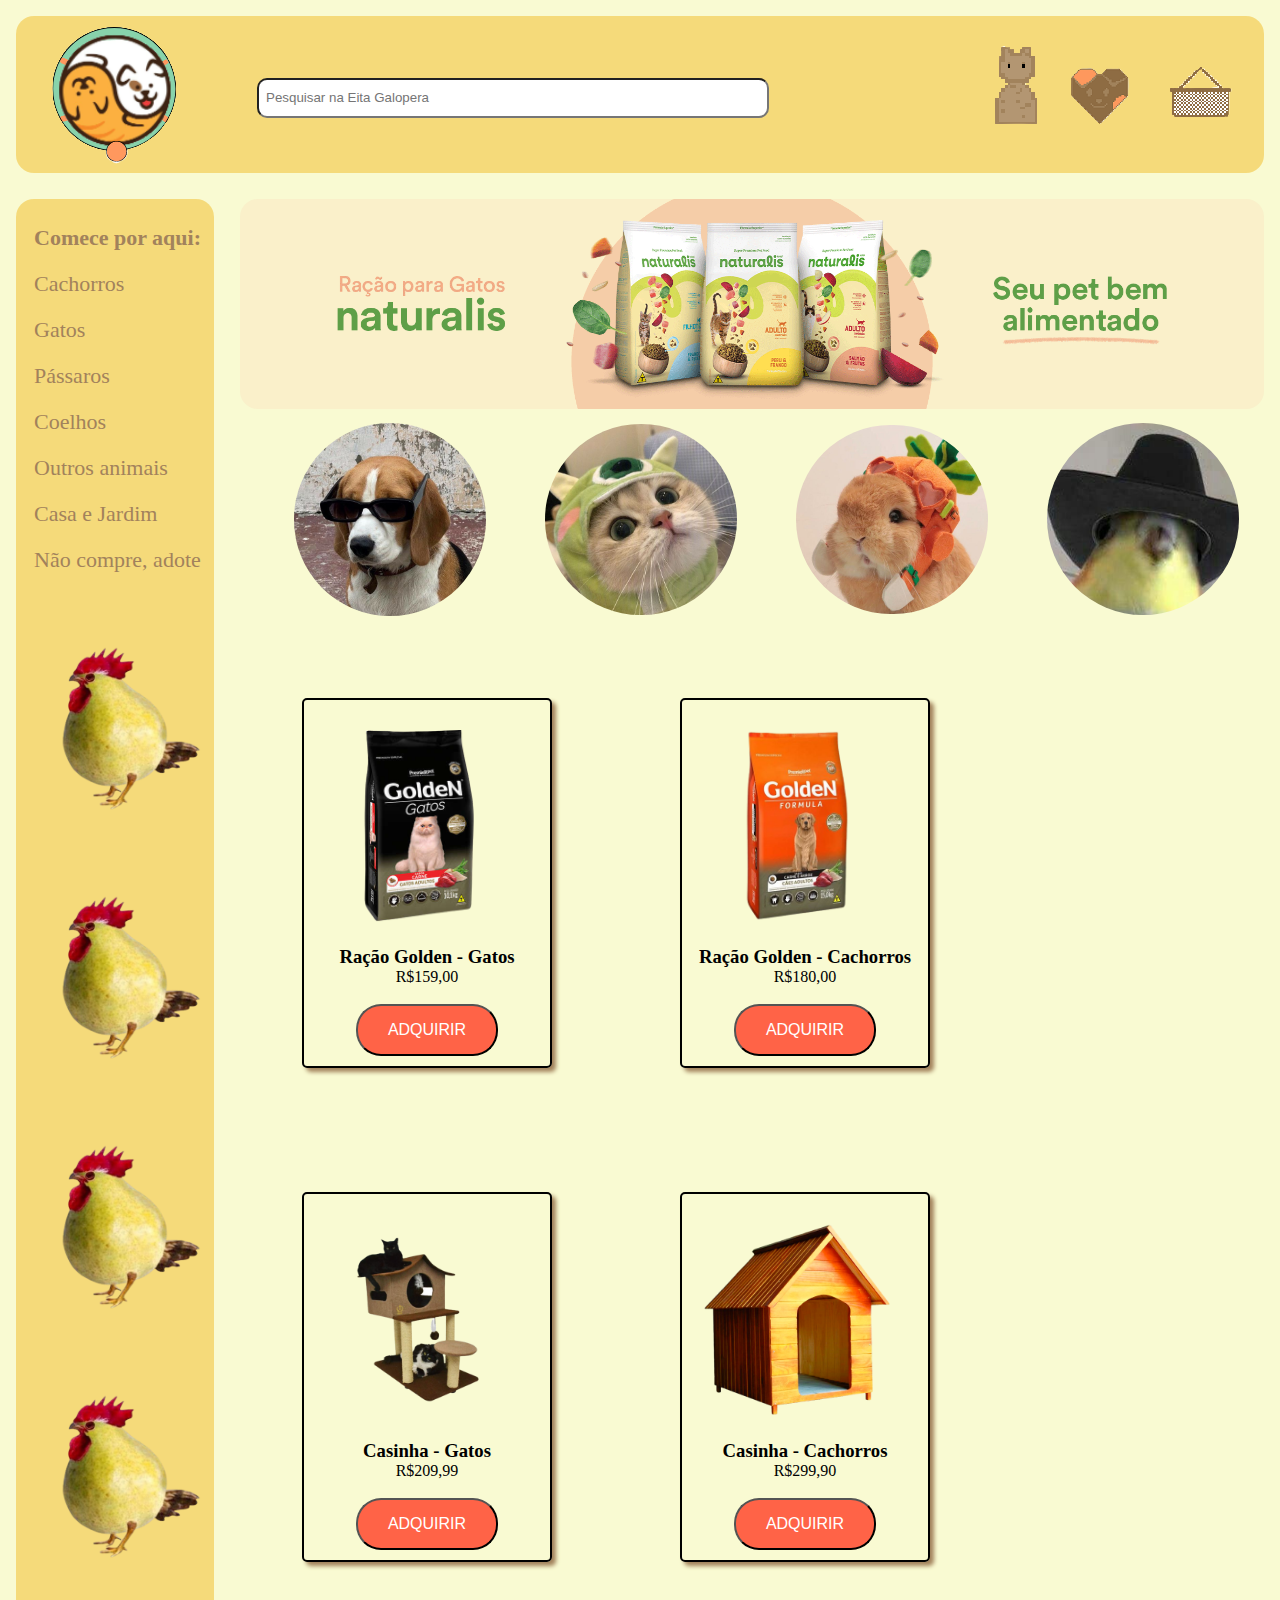
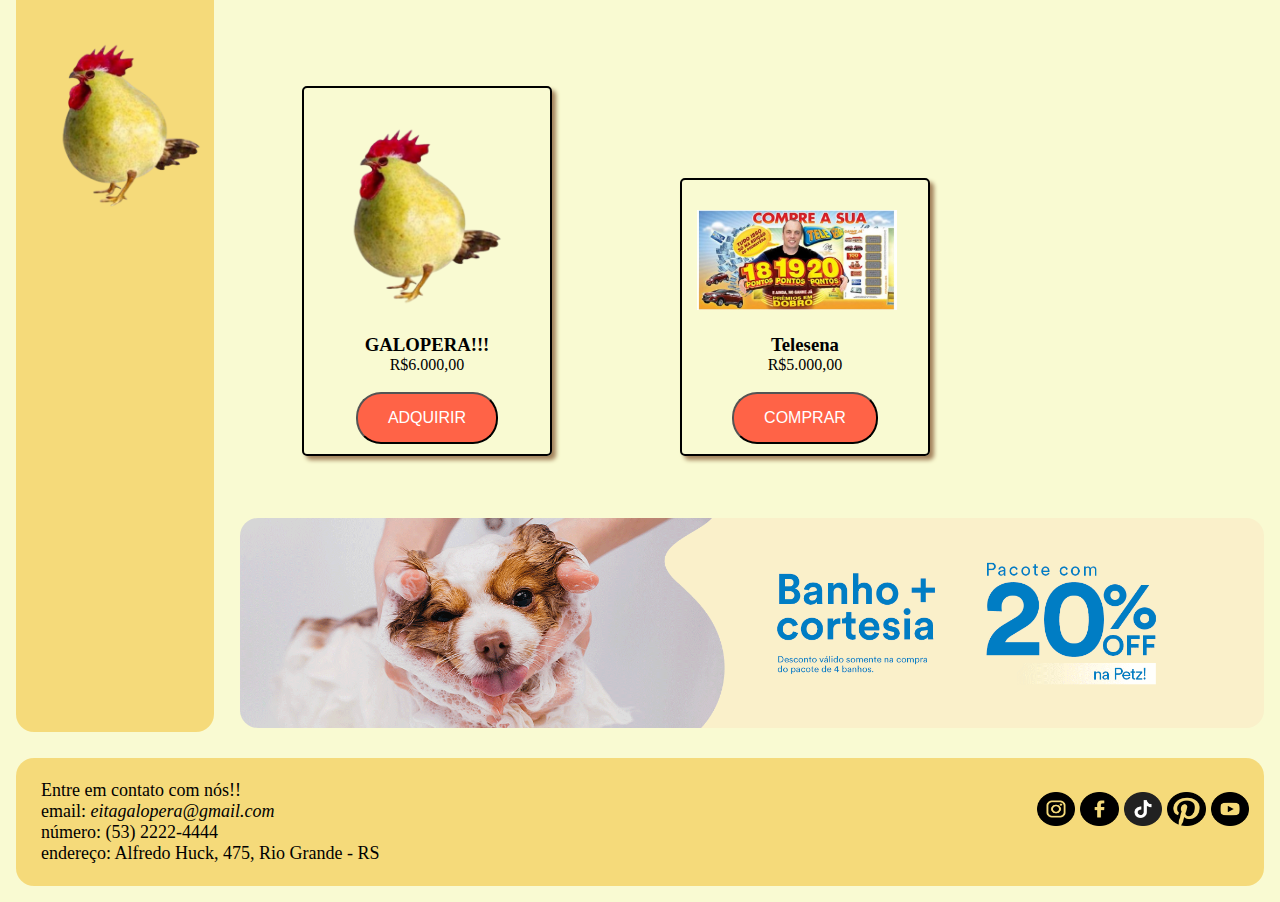
==== index.html @ 6eb30244 "Update index.html" ====
<!DOCTYPE html>
<html lang="pt-br">
  <head>
    <meta charset="UTF-8" />
    <meta http-equiv="X-UA-Compatible" content="IE=edge" />
    <meta name="viewport" content="width=device-width, initial-scale=1.0" />
    <title>Petshop</title>
    <link rel="STYLESHEET" type="text/css" href="petshop111.css" />
  </head>
  <body>
    <div class="container">
      <header>
        <div class="container_header">
          <!--Colocar as imagens e a barra de pesquisa-->
          <a href="./index.html"
            ><img src="./imagens/logopetshop.png" class="logo"
          /></a>
          <div class="pesquisa">
            <form>
              <legend></legend>
              <label for="n1"></label>
              <input
                type="text"
                id="n1"
                placeholder="  Pesquisar na Eita Galopera"
              /><br />
            </form>
          </div>
          <div class="botoes">
            <a href="login.html"><img src="./imagens/logotipo2.png" /></a>
            <img src="./imagens/logotipo3.png" />
            <img src="./imagens/logotipo4.png" />
          </div>
        </div>
      </header>
      <nav>
        <!--Barra lateral-->
        <div class="textomenu">
          <b>Comece por aqui:</b>
          <a href="./cachorro.html" title="Cachorros" class="hover"
            >Cachorros</a
        >
          <a href="./petshopgatos.html" title="Gatos" class="hover"
             >Gatos</a
        >
          <a href="./passaros.html" title="Passaros" class="hover"
             >Pássaros</a
        >
          <a href="./petshopcoelhos.html" title="Coelhos" class="hover"
             >Coelhos</a
        >
          
        
          <a href="" title="Outros animais" class="hover">Outros animais</a>
          <a href="" title="Casa e Jardim" class="hover">Casa e Jardim</a>
          <a href="" title="Nao compre, adote" class="hover"
            >Não compre, adote</a
          >
          <img class="galo" src="./imagens/galopera.png" />
          <img class="galo" src="./imagens/galopera.png" />
          <img class="galo" src="./imagens/galopera.png" />
          <img class="galo" src="./imagens/galopera.png" />
          <img class="galo" src="./imagens/galopera.png" />
        </div>
      </nav>
      <main>
        <!--tudo do centro-->
        <img class="pimg" src="./imagens/raçãogatos.png" />
        <div class="icones">
          <a href="./cachorro.html">
            <img class="dogs" src="./imagens/beagledomal.jpg"
          /></a>

          <a href="./petshopgatos.html"
            ><img class="cat" src="./imagens/gatomike.jpg"
          /></a>

          <a href="./petshopcoelhos.html"
            ><img class="coelho" src="./imagens/coelho.jpg"
          /></a>

          <a href="./passaros.html">
            <img class="bird" src="./imagens/xama.jpg"
          /></a>
        </div>
        <div class="produtos">
          <img class="quadrado" src="./imagens/racaomiau.png" alt="racaomiau" />
          <h3>Ração Golden - Gatos</h3>
          <p>R$159,00</p>
          <br />
          <button>Adquirir</button>
        </div>

        <div class="produtos">
          <img class="quadrado" src="./imagens/racaoauau.png" alt="racaoauau" />
          <h3>Ração Golden - Cachorros</h3>
          <p>R$180,00</p>
          <br />
          <button>Adquirir</button>
        </div>

        <div class="produtos">
          <img class="quadrado" src="./imagens/casamiau.png" alt="casa" />
          <h3>Casinha - Gatos</h3>
          <p>R$209,99</p>
          <br />
          <button>Adquirir</button>
        </div>

        <div class="produtos">
          <img class="quadrado" src="./imagens/casaauau.png" alt="casa" />
          <h3>Casinha - Cachorros</h3>
          <p>R$299,90</p>
          <br />
          <button>Adquirir</button>
        </div>

        <div class="produtos">
          <img class="quadrado" src="./imagens/galopera.png" alt="casa" />
          <h3>GALOPERA!!!</h3>
          <p>R$6.000,00</p>
          <br />
          <button>Adquirir</button>
        </div>
        <div class="produtos">
          <img
            class="quadrado telesena"
            src="./imagens/telesena.jpeg"
            alt="telesena"
          />
          <h3>Telesena</h3>
          <p>R$5.000,00</p>
          <br />
          <button>Comprar</button>
        </div>

        <img class="pimg" src="./imagens/bainho.gif" />
      </main>
      <footer>
        <!--rodape-->
        <div class="textorodape">
          Entre em contato com nós!! <br />
          email:<i> eitagalopera@gmail.com</i><br />
          número: (53) 2222-4444 <br />
          endereço: Alfredo Huck, 475, Rio Grande - RS
        </div>
        <div class="links">
          <a href="https://www.instagram.com/galo_pera._.729/" class="instagram"
            ><img class="redes" src="./imagens/instagram.png"
          /></a>
          <a href="https://twitter.com/galoperaaaa" class="instagram"
            ><img class="redes" src="./imagens/facebook.png"
          /></a>
          <a
            href="https://www.tiktok.com/@nickolly.x/video/7230228513599573254?q=galopera&t=1684506347280"
            class="instagram"
            ><img class="redes" src="./imagens/tiktok.png"
          /></a>
          <a
            href="https://br.pinterest.com/pin/400327854368213316/"
            class="instagram"
            ><img class="redes" src="./imagens/pinterest (3).png"
          /></a>
          <a href="https://www.instagram.com/galo_pera._.729/" class="instagram"
            ><img class="redes" src="./imagens/youtube.png"
          /></a>
        </div>
      </footer>
    </div>
  </body>
</html>
---- petshop111.css ----
* {
  margin: 0;
  padding: 0;
  box-sizing: border-box;
}
body {
  background: #f9fad2;
}
.container {
  display: grid;
  gap: 10px;
  grid-template-columns: 1fr 4fr;
  grid-template-areas:
    "header header"
    "nav main"
    "footer footer";
  background: #f9fad2;
}
header {
  margin: 1rem;
  padding: 0;
  display: flex;
  justify-content: stretch;
  align-items: center;
  grid-area: header;
  background: #f5da7a;
  border-radius: 18px;
}
.container_header {
  display: grid;
  margin: 0;
  padding: 0;
  gap: 10px;
  grid-template-columns: 1fr 5fr 1fr;
  grid-template-areas: "logo pesquisa pesquisa pesquisa pesquisa pesquisa botoes";
}

.logo {
  display: flex;
  align-items: center;
  justify-content: center;
  margin-left: 20px;
}
nav {
  grid-area: nav;
  background: #f5da7a;
  border-radius: 18px;
  margin-right: 1rem;
  margin-top: 0;
  margin-left: 1rem;
  margin-bottom: 0;
  padding-top: 1rem;
}
main {
  grid-area: main;
  background: #f9fad2;
  border-radius: 18px;
  margin-right: 1rem;
  margin-top: 0;
  margin-left: 0;
  margin-bottom: 0;
}
.botoes {
  grid-area: botoes;
  display: flex;
  justify-content: right;
  align-items: center;
  margin-right: 30px;
}

#n1 {
  position: absolute;
  width: 40vw;
  height: 40px;
  border-radius: 10px;
}
.pesquisa {
  display: flex;
  justify-content: left;
  align-items: center;
  margin-left: 3.6rem;
  margin-bottom: 1rem;
}

.textomenu {
  text-align: left;
  font-size: 22px;
  color: #a2825c;
  margin-left: 18px;
  margin-top: 10px;
  font-style: sigmar;
}
a {
  text-decoration: none;
  color: #a2825c;
  display: grid;
  font-style: sigmar;
}

.hover:hover {
  background: #f1bf51;
  width: 170px;
}
.hover {
  margin-top: 20px;
}

.pimg {
  width: clamp(50px, 80vw, 300vw);
  border-radius: 18px;
}

.dogs {
  grid-area: dog;
  display: flex;
  justify-content: center;
  align-items: center;
  border-radius: 700px;
  width: clamp(15px, 15vw, 30vw);
  margin-left: 54px;
  margin-top: 20px;
  margin-bottom: 20px;
  transition: 0.5s;
}
.bimg {
  width: clamp(50px, 80vw, 300vw);
  border-radius: 18px;
}

.textorodape {
  margin-left: 25px;
  font-size: 18px;
  margin-top: 22px;
  margin-bottom: 22px;
}

footer {
  padding: 0;
  display: flex;
  justify-content: space-between;
  align-items: stretch;
  background: #f5da7a;
  grid-area: footer;
  border-radius: 18px;
  margin: 1rem;
}

.links {
  margin: 0;
  padding: 0;
  margin-right: 25px;
  margin-top: -10px;
  display: grid;
  grid-template-columns: 5fr;
  grid-template-areas: "insta face tiktok rafaela youtube";
  gap: 5px;
}
.instagram {
  width: 3vw;
  height: 4vh;
  margin-top: 22px;
}

.redes {
  width: 3vw;
  height: 2.7vw;
  margin-top: 22px;
  margin-left: 10px;
}
.galo {
  width: 14vw;
  margin-top: 5vw;
}

button {
  display: inline-block;
  background-color: tomato;
  color: white;
  text-transform: uppercase;
  padding: 15px 30px;
  border-radius: 25px;
  font-size: 16px;
  text-decoration: none;
  position: relative;
  overflow: hidden;
}
.produtos {
  display: inline-block;
  text-align: center;
  margin: 62px;
  padding: 10px;
  border: 2px solid;
  border-radius: 5px;
  box-shadow: #a2825c;
  box-shadow: 4px 4px 4px #a2825c;
  width: clamp(180px, 20vw, 250px);
}

.quadrado {
  width: clamp(100px, 15vw, 30vw);
  margin-left: -17px;
  margin-top: 20px;
  margin-bottom: 20px;
}

@media (max-width: 900px) {
  #n1 {
    display: none;
  }
  .container {
    grid-template-columns: 1fr;
    grid-template-areas:
      "header"
      "nav"
      "main"
      "footer";
  }
  .textomenu {
    display: flex;
    flex-direction: row;
    font-size: 19px;
    gap: 14px;
  }
  .icones {
    flex-direction: column;
    width: 75px;
  }
  .pimg {
    display: none;
  }
  .galo {
    display: none;
  }
}

@media (max-width: 650px) {
  #n1 {
    display: none;
  }

  .container {
    grid-template-columns: 1fr;
    grid-template-areas:
      "header"
      "nav"
      "main"
      "footer";
  }
  .textomenu {
    display: flex;
    flex-direction: row;
    font-size: 19px;
    gap: 14px;
  }
  .pimg {
    display: none;
  }
  .galo {
    display: none;
  }

  .icones {
    display: none;
  }
}

.icones {
  margin: 0;
  padding: 0;
  margin-right: 25px;
  margin-top: -10px;
  display: grid;
  grid-template-columns: 4fr;
  grid-template-areas: "dog cat coelho bird";
  gap: 5px;
}

.cat {
  grid-area: cat;
  display: flex;
  justify-content: center;
  align-items: center;
  border-radius: 700px;
  width: clamp(15px, 15vw, 30vw);
  margin-left: 54px;
  margin-top: 20px;
  margin-bottom: 20px;
  transition: 0.5s;
}
.coelho {
  grid-area: coelho;
  display: flex;
  justify-content: center;
  align-items: center;
  border-radius: 700px;
  width: clamp(15px, 15vw, 30vw);
  margin-left: 54px;
  margin-top: 20px;
  margin-bottom: 20px;
  transition: 0.5s;
}

.bird {
  grid-area: bird;
  display: flex;
  justify-content: center;
  align-items: center;
  border-radius: 700px;
  width: clamp(15px, 15vw, 30vw);
  margin-left: 54px;
  margin-top: 20px;
  margin-bottom: 20px;
  transition: 0.5s;
}

.cat:hover,
.dogs:hover,
.bird:hover,
.coelho:hover {
  transition: 0.5s;
  opacity: 0.5;
}

.telesena {
  width: 200px;
  height: 100px;
}

button:hover {
  transition: 0.5s;
  background-color: rgb(179, 65, 65);
}

button {
  transition: 0.5s;
}
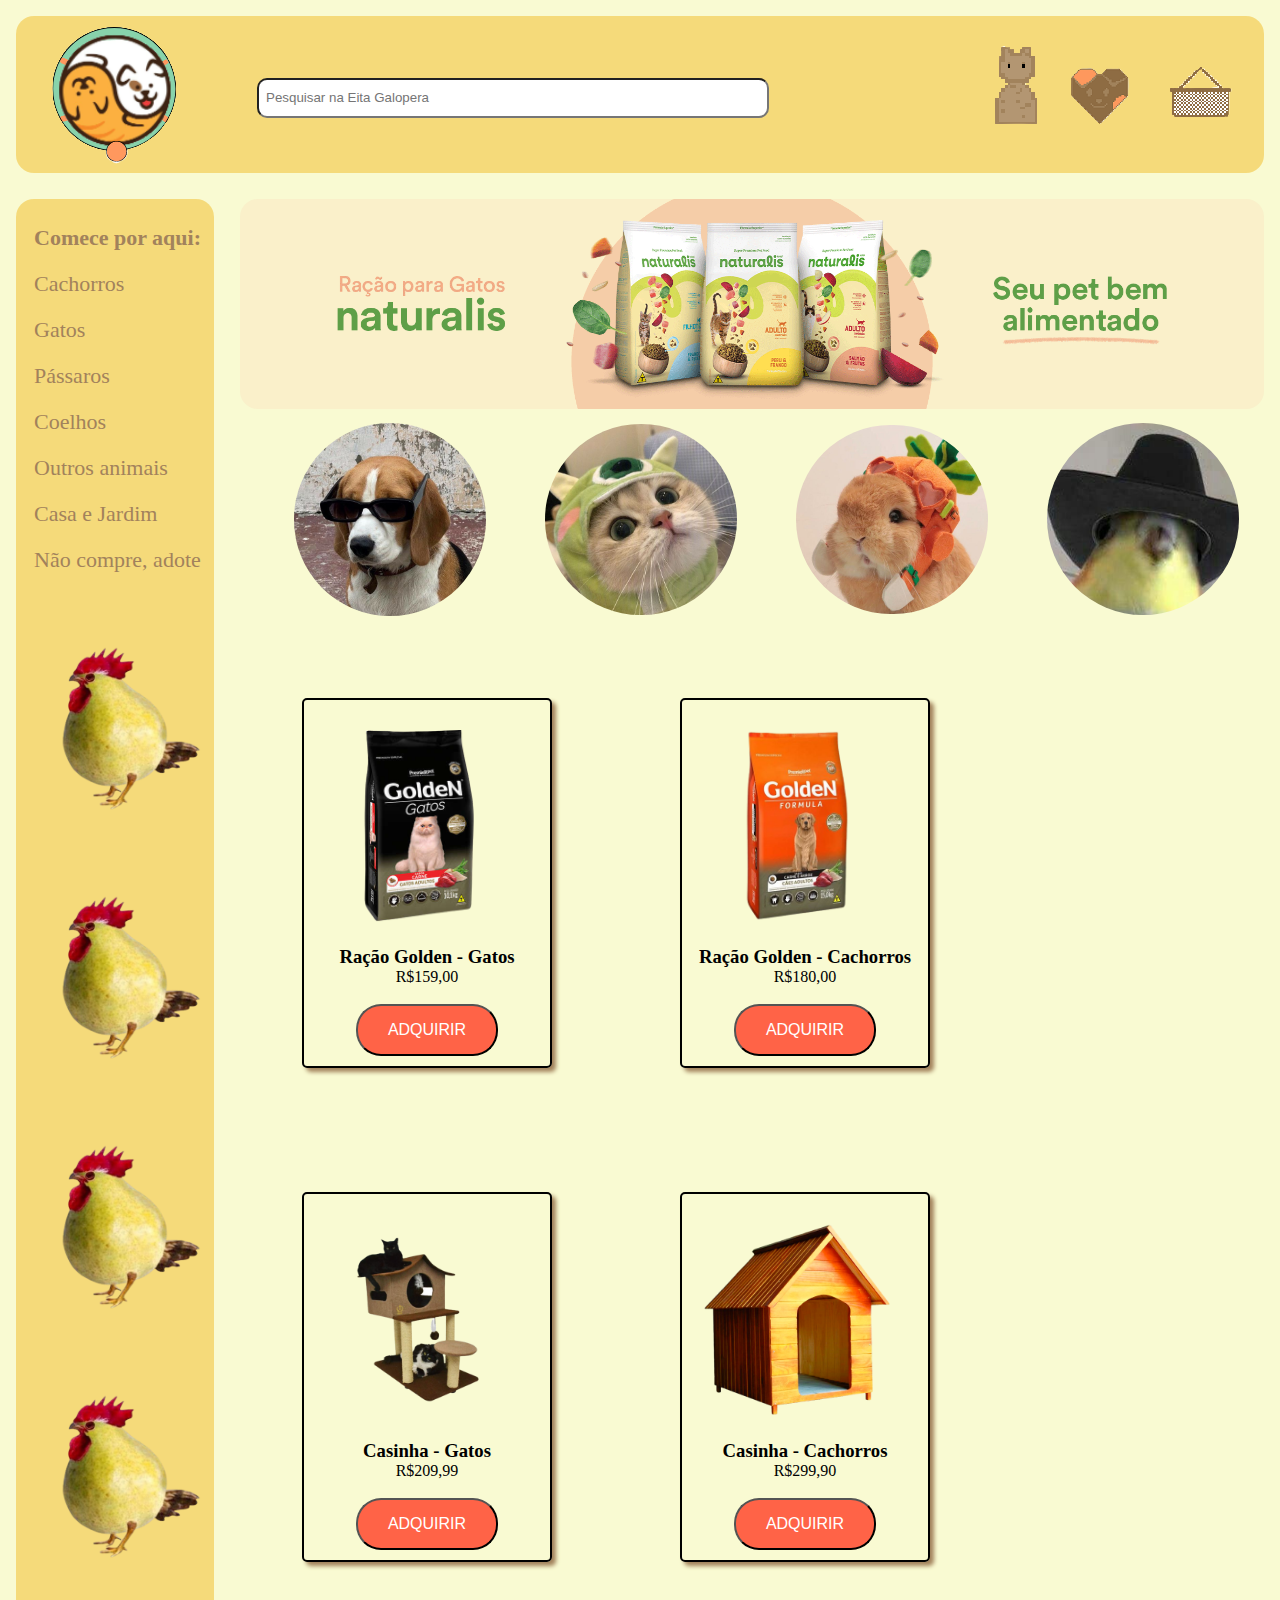
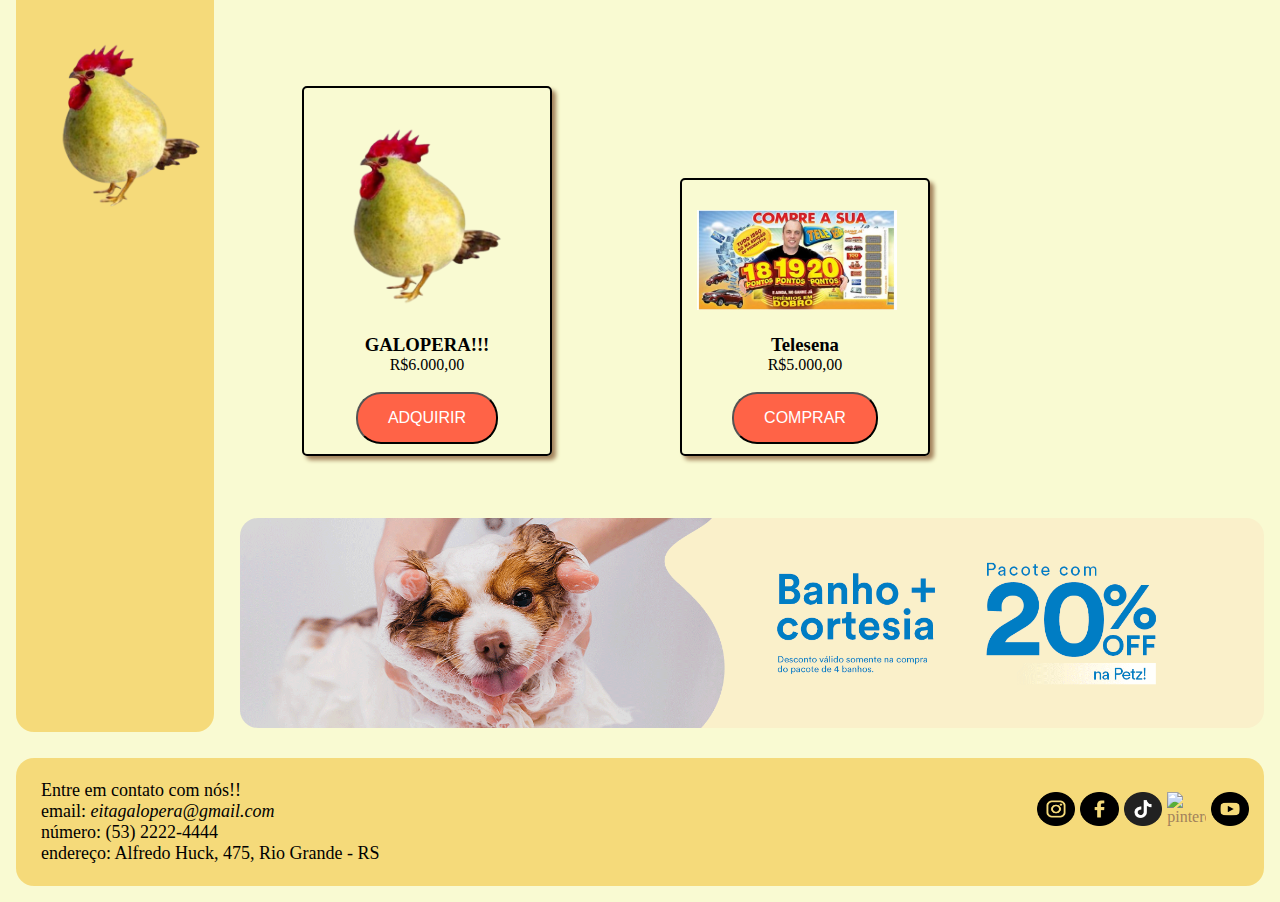
==== commit 1cd62249: "Update index.html" ====
--- a/index.html
+++ b/index.html
@@ -13,11 +13,10 @@
         <div class="container_header">
           <!--Colocar as imagens e a barra de pesquisa-->
           <a href="./index.html"
-            ><img src="./imagens/logopetshop.png" class="logo"
+            ><img src="./imagens/logopetshop.png" class="logo" alt="logo eita galopera"
           /></a>
           <div class="pesquisa">
             <form>
-              <legend></legend>
               <label for="n1"></label>
               <input
                 type="text"
@@ -27,9 +26,9 @@
             </form>
           </div>
           <div class="botoes">
-            <a href="login.html"><img src="./imagens/logotipo2.png" /></a>
-            <img src="./imagens/logotipo3.png" />
-            <img src="./imagens/logotipo4.png" />
+            <a href="login.html"><img src="./imagens/logotipo2.png" alt="login"/></a>
+            <img src="./imagens/logotipo3.png" alt="fav"/>
+            <img src="./imagens/logotipo4.png" alt="carrinho"/>
           </div>
         </div>
       </header>
@@ -56,32 +55,32 @@
           <a href="" title="Nao compre, adote" class="hover"
             >Não compre, adote</a
           >
-          <img class="galo" src="./imagens/galopera.png" />
-          <img class="galo" src="./imagens/galopera.png" />
-          <img class="galo" src="./imagens/galopera.png" />
-          <img class="galo" src="./imagens/galopera.png" />
-          <img class="galo" src="./imagens/galopera.png" />
+          <img class="galo" src="./imagens/galopera.png" alt="galo"/>
+          <img class="galo" src="./imagens/galopera.png" alt="galo"/>
+          <img class="galo" src="./imagens/galopera.png" alt="galo"/>
+          <img class="galo" src="./imagens/galopera.png" alt="galo"/>
+          <img class="galo" src="./imagens/galopera.png" alt="galo"/>
         </div>
       </nav>
       <main>
         <!--tudo do centro-->
-        <img class="pimg" src="./imagens/raçãogatos.png" />
+        <img class="pimg" src="./imagens/raçãogatos.png" alt="ração gatos"/>
         <div class="icones">
           <a href="./cachorro.html">
-            <img class="dogs" src="./imagens/beagledomal.jpg"
-          /></a>
+            <img class="dogs" src="./imagens/beagledomal.jpg" alt="beagledomal"/>
+          </a>
 
           <a href="./petshopgatos.html"
-            ><img class="cat" src="./imagens/gatomike.jpg"
-          /></a>
+            ><img class="cat" src="./imagens/gatomike.jpg" alt="gatomike"/>
+          </a>
 
           <a href="./petshopcoelhos.html"
-            ><img class="coelho" src="./imagens/coelho.jpg"
-          /></a>
+            ><img class="coelho" src="./imagens/coelho.jpg" alt="coelhinho"/>
+          </a>
 
           <a href="./passaros.html">
-            <img class="bird" src="./imagens/xama.jpg"
-          /></a>
+            <img class="bird" src="./imagens/xama.jpg" alt="XAMA"/>
+          </a>
         </div>
         <div class="produtos">
           <img class="quadrado" src="./imagens/racaomiau.png" alt="racaomiau" />
@@ -116,25 +115,21 @@
         </div>
 
         <div class="produtos">
-          <img class="quadrado" src="./imagens/galopera.png" alt="casa" />
+          <img class="quadrado" src="./imagens/galopera.png" alt="casa"/>
           <h3>GALOPERA!!!</h3>
           <p>R$6.000,00</p>
           <br />
           <button>Adquirir</button>
         </div>
         <div class="produtos">
-          <img
-            class="quadrado telesena"
-            src="./imagens/telesena.jpeg"
-            alt="telesena"
-          />
+          <img class="quadrado telesena" src="./imagens/telesena.jpeg" alt="telesena"/>
           <h3>Telesena</h3>
           <p>R$5.000,00</p>
           <br />
           <button>Comprar</button>
         </div>
 
-        <img class="pimg" src="./imagens/bainho.gif" />
+        <img class="pimg" src="./imagens/bainho.gif" alt="bainho"/>
       </main>
       <footer>
         <!--rodape-->
@@ -146,23 +141,23 @@
         </div>
         <div class="links">
           <a href="https://www.instagram.com/galo_pera._.729/" class="instagram"
-            ><img class="redes" src="./imagens/instagram.png"
+            ><img class="redes" src="./imagens/instagram.png" alt="instagram"
           /></a>
           <a href="https://twitter.com/galoperaaaa" class="instagram"
-            ><img class="redes" src="./imagens/facebook.png"
+            ><img class="redes" src="./imagens/facebook.png" alt="facebook"
           /></a>
           <a
             href="https://www.tiktok.com/@nickolly.x/video/7230228513599573254?q=galopera&t=1684506347280"
             class="instagram"
-            ><img class="redes" src="./imagens/tiktok.png"
+            ><img class="redes" src="./imagens/tiktok.png" alt="tiktok"
           /></a>
           <a
             href="https://br.pinterest.com/pin/400327854368213316/"
             class="instagram"
-            ><img class="redes" src="./imagens/pinterest (3).png"
+            ><img class="redes" src="" alt="pinterest"
           /></a>
           <a href="https://www.instagram.com/galo_pera._.729/" class="instagram"
-            ><img class="redes" src="./imagens/youtube.png"
+            ><img class="redes" src="./imagens/youtube.png" alt="instagram"
           /></a>
         </div>
       </footer>
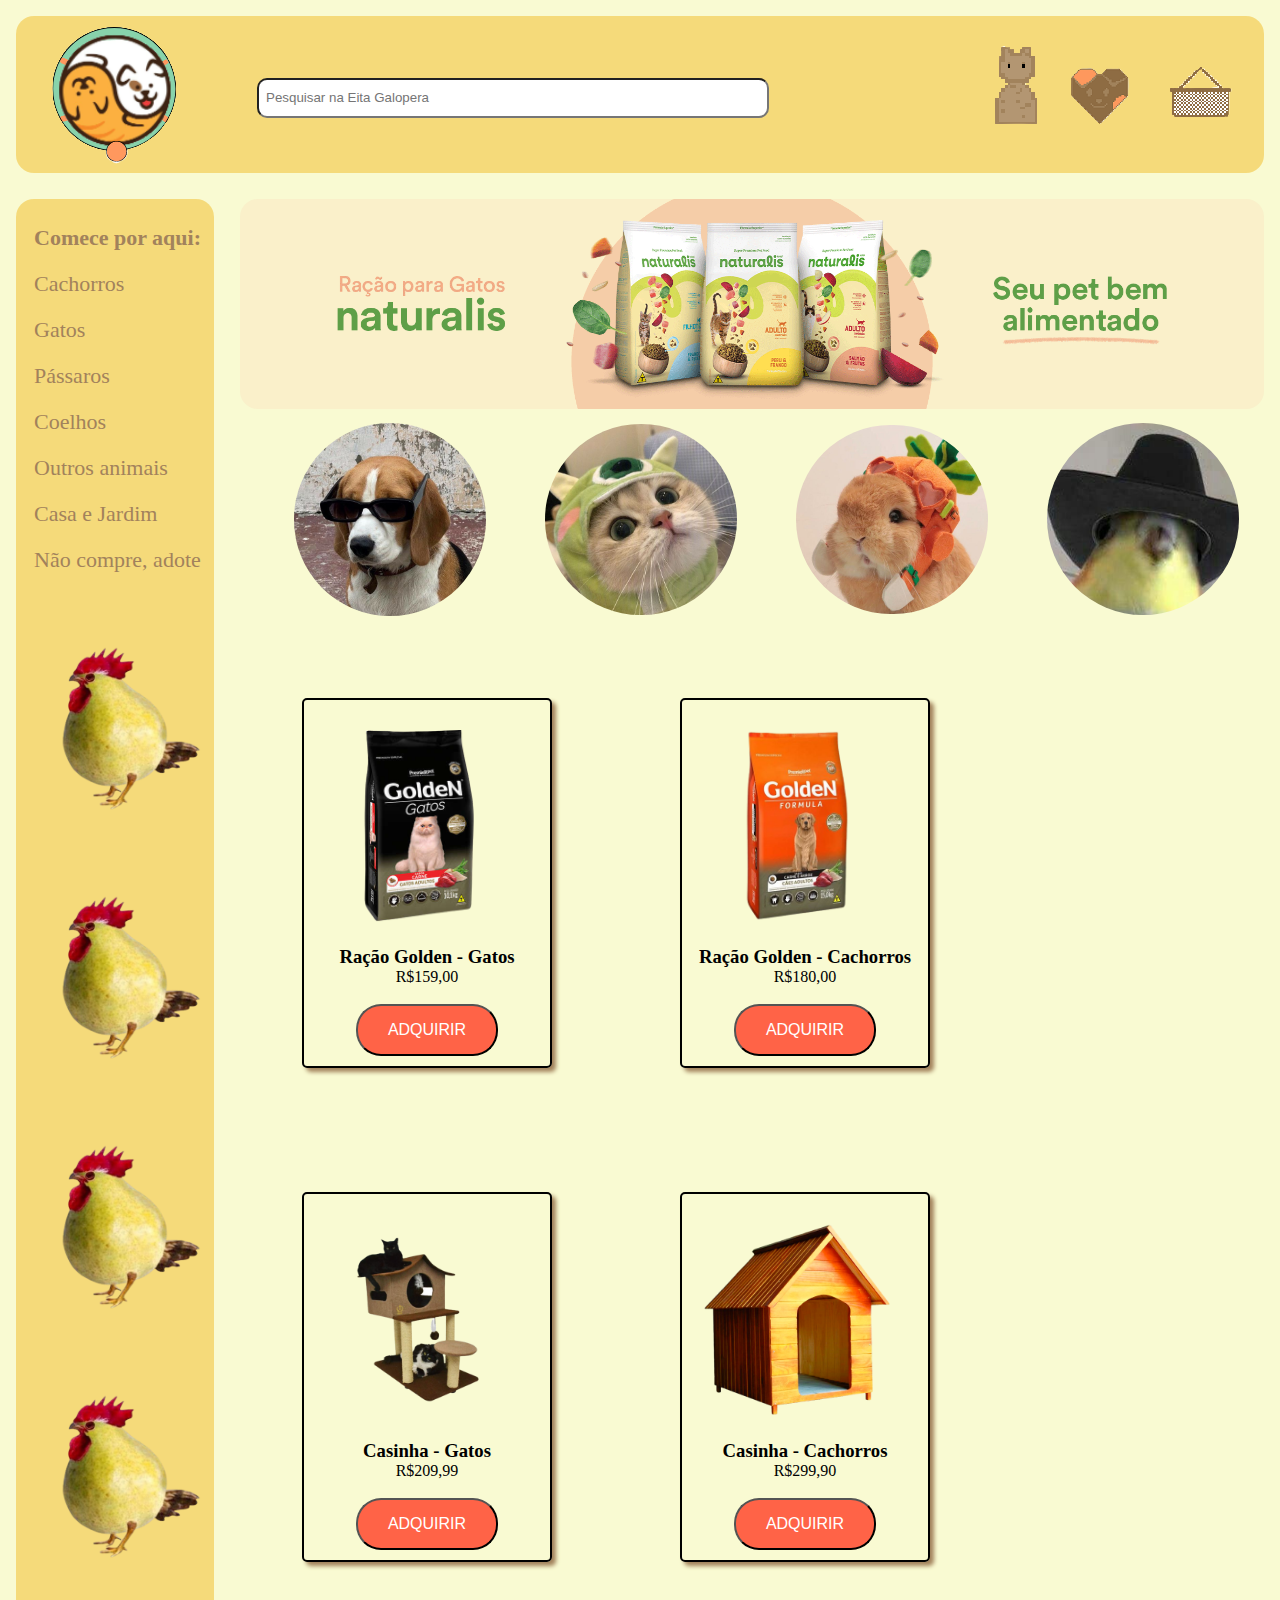
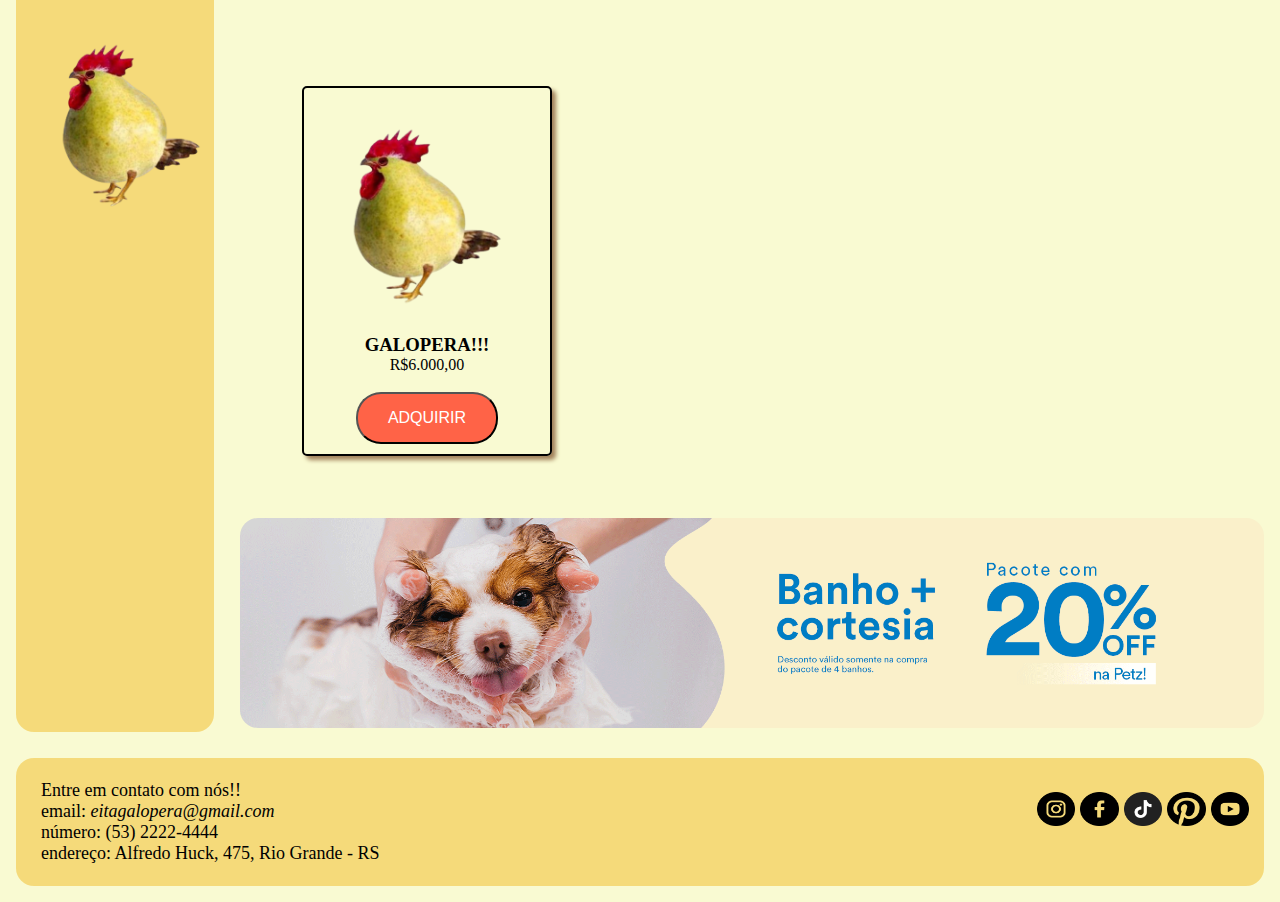
==== commit 28720f78: "Update index.html" ====
--- a/index.html
+++ b/index.html
@@ -13,7 +13,10 @@
         <div class="container_header">
           <!--Colocar as imagens e a barra de pesquisa-->
           <a href="./index.html"
-            ><img src="./imagens/logopetshop.png" class="logo" alt="logo eita galopera"
+            ><img
+              src="./imagens/logopetshop.png"
+              class="logo"
+              alt="logo eita galopera"
           /></a>
           <div class="pesquisa">
             <form>
@@ -26,9 +29,11 @@
             </form>
           </div>
           <div class="botoes">
-            <a href="login.html"><img src="./imagens/logotipo2.png" alt="login"/></a>
-            <img src="./imagens/logotipo3.png" alt="fav"/>
-            <img src="./imagens/logotipo4.png" alt="carrinho"/>
+            <a href="login.html"
+              ><img src="./imagens/logotipo2.png" alt="login"
+            /></a>
+            <img src="./imagens/logotipo3.png" alt="fav" />
+            <img src="./imagens/logotipo4.png" alt="carrinho" />
           </div>
         </div>
       </header>
@@ -38,48 +43,47 @@
           <b>Comece por aqui:</b>
           <a href="./cachorro.html" title="Cachorros" class="hover"
             >Cachorros</a
-        >
-          <a href="./petshopgatos.html" title="Gatos" class="hover"
-             >Gatos</a
-        >
-          <a href="./passaros.html" title="Passaros" class="hover"
-             >Pássaros</a
-        >
+          >
+          <a href="./petshopgatos.html" title="Gatos" class="hover">Gatos</a>
+          <a href="./passaros.html" title="Passaros" class="hover">Pássaros</a>
           <a href="./petshopcoelhos.html" title="Coelhos" class="hover"
-             >Coelhos</a
-        >
-          
-        
+            >Coelhos</a
+          >
+
           <a href="" title="Outros animais" class="hover">Outros animais</a>
           <a href="" title="Casa e Jardim" class="hover">Casa e Jardim</a>
           <a href="" title="Nao compre, adote" class="hover"
             >Não compre, adote</a
           >
-          <img class="galo" src="./imagens/galopera.png" alt="galo"/>
-          <img class="galo" src="./imagens/galopera.png" alt="galo"/>
-          <img class="galo" src="./imagens/galopera.png" alt="galo"/>
-          <img class="galo" src="./imagens/galopera.png" alt="galo"/>
-          <img class="galo" src="./imagens/galopera.png" alt="galo"/>
+          <img class="galo" src="./imagens/galopera.png" alt="galo" />
+          <img class="galo" src="./imagens/galopera.png" alt="galo" />
+          <img class="galo" src="./imagens/galopera.png" alt="galo" />
+          <img class="galo" src="./imagens/galopera.png" alt="galo" />
+          <img class="galo" src="./imagens/galopera.png" alt="galo" />
         </div>
       </nav>
       <main>
         <!--tudo do centro-->
-        <img class="pimg" src="./imagens/raçãogatos.png" alt="ração gatos"/>
+        <img class="pimg" src="./imagens/raçãogatos.png" alt="ração gatos" />
         <div class="icones">
           <a href="./cachorro.html">
-            <img class="dogs" src="./imagens/beagledomal.jpg" alt="beagledomal"/>
+            <img
+              class="dogs"
+              src="./imagens/beagledomal.jpg"
+              alt="beagledomal"
+            />
           </a>
 
           <a href="./petshopgatos.html"
-            ><img class="cat" src="./imagens/gatomike.jpg" alt="gatomike"/>
+            ><img class="cat" src="./imagens/gatomike.jpg" alt="gatomike" />
           </a>
 
           <a href="./petshopcoelhos.html"
-            ><img class="coelho" src="./imagens/coelho.jpg" alt="coelhinho"/>
+            ><img class="coelho" src="./imagens/coelho.jpg" alt="coelhinho" />
           </a>
 
           <a href="./passaros.html">
-            <img class="bird" src="./imagens/xama.jpg" alt="XAMA"/>
+            <img class="bird" src="./imagens/xama.jpg" alt="XAMA" />
           </a>
         </div>
         <div class="produtos">
@@ -115,21 +119,14 @@
         </div>
 
         <div class="produtos">
-          <img class="quadrado" src="./imagens/galopera.png" alt="casa"/>
+          <img class="quadrado" src="./imagens/galopera.png" alt="casa" />
           <h3>GALOPERA!!!</h3>
           <p>R$6.000,00</p>
           <br />
           <button>Adquirir</button>
         </div>
-        <div class="produtos">
-          <img class="quadrado telesena" src="./imagens/telesena.jpeg" alt="telesena"/>
-          <h3>Telesena</h3>
-          <p>R$5.000,00</p>
-          <br />
-          <button>Comprar</button>
-        </div>
 
-        <img class="pimg" src="./imagens/bainho.gif" alt="bainho"/>
+        <img class="pimg" src="./imagens/bainho.gif" alt="bainho" />
       </main>
       <footer>
         <!--rodape-->
@@ -154,7 +151,7 @@
           <a
             href="https://br.pinterest.com/pin/400327854368213316/"
             class="instagram"
-            ><img class="redes" src="" alt="pinterest"
+            ><img class="redes" src="./imagens/pinterest.png" alt="pinterest"
           /></a>
           <a href="https://www.instagram.com/galo_pera._.729/" class="instagram"
             ><img class="redes" src="./imagens/youtube.png" alt="instagram"
